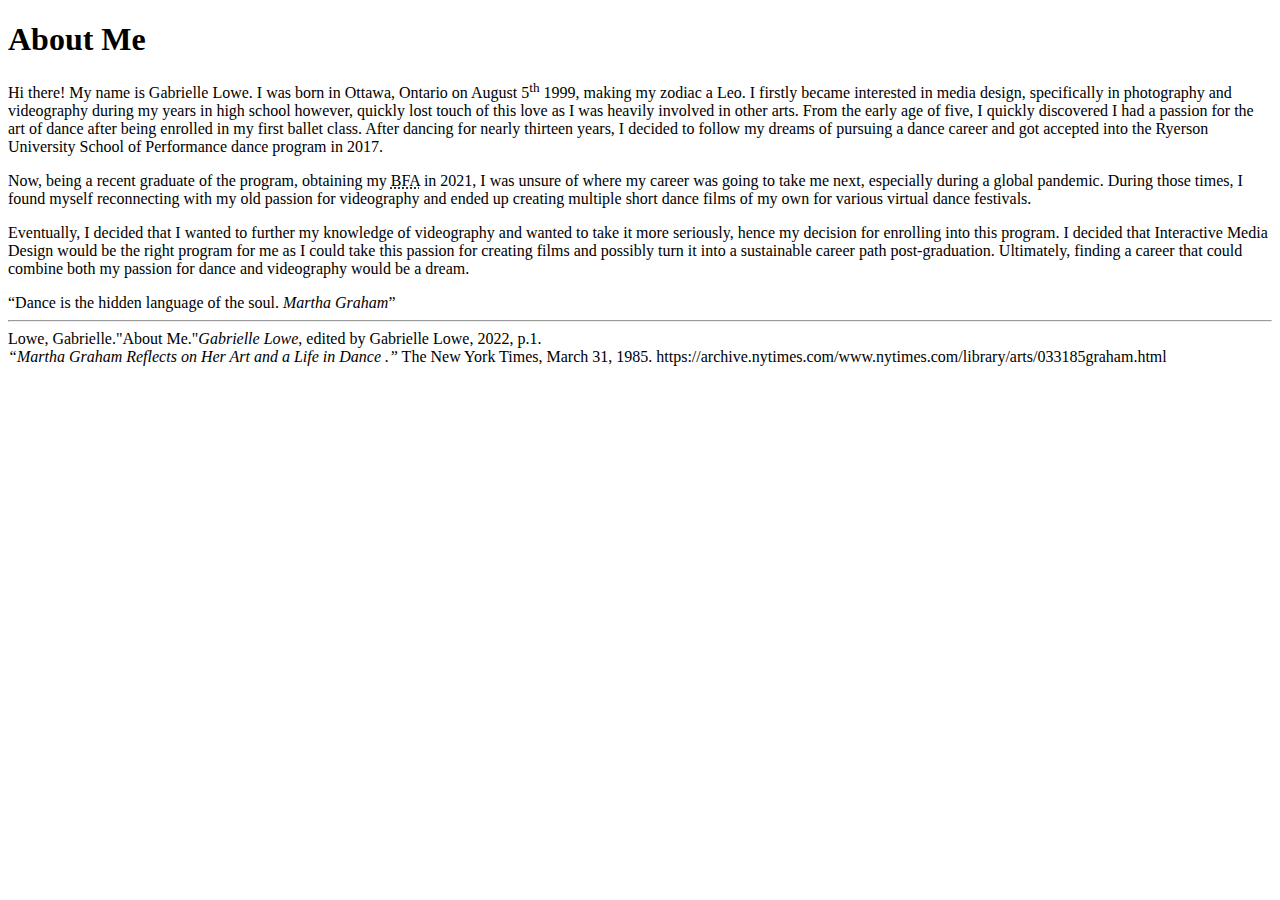
==== html-assignment/index.html @ 2b203d94 "added authorization for website access" ====
<!DOCTYPE html>
<html>
    <head>
        <title>Gabrielle Lowe</title>
    </head>
    <body>
        <header>
            <h1>About Me</h1>
        </header>
        <p>Hi there! My name is Gabrielle Lowe. I was born in Ottawa, Ontario on August 5<sup>th</sup> 1999, making my zodiac a Leo.
        I firstly became interested in media design, specifically in photography and videography during my years in high school however,
        quickly lost touch of this love as I was heavily involved in other arts. From the early age of five, I quickly discovered I had a passion 
        for the art of dance after being enrolled in my first ballet class. After dancing for nearly thirteen years, I decided to follow my dreams
        of pursuing a dance career and got accepted into the Ryerson University School of Performance dance program in 2017.</p>
        <p>Now, being a recent graduate of the program, obtaining my <abbr title="Bachelor of Fine Arts">BFA</abbr> in 2021, I was unsure of where my career was 
        going to take me next, especially during a global pandemic. During those times, I found myself reconnecting with my old passion for videography
        and ended up creating multiple short dance films of my own for various virtual dance festivals. </p>
        <p>Eventually, I decided that I wanted to further my knowledge of videography and wanted to take it more seriously, hence my decision for enrolling
        into this program. I decided that Interactive Media Design would be the right program for me as I could take this passion for creating films and possibly 
        turn it into a sustainable career path post-graduation. Ultimately, finding a career that could combine both my passion for dance and videography would be
        a dream. </p>
        <q>Dance is the hidden language of the soul. <em> Martha Graham</em></q>
        <hr>
        <footer>Lowe, Gabrielle."About Me."<em>Gabrielle Lowe</em>, edited by Gabrielle Lowe, 2022, p.1.</footer>
        <footer><em>“Martha Graham Reflects on Her Art and a Life in Dance .”</em> The New York Times, March 31, 1985. https://archive.nytimes.com/www.nytimes.com/library/arts/033185graham.html</footer>
    </body>
</html>
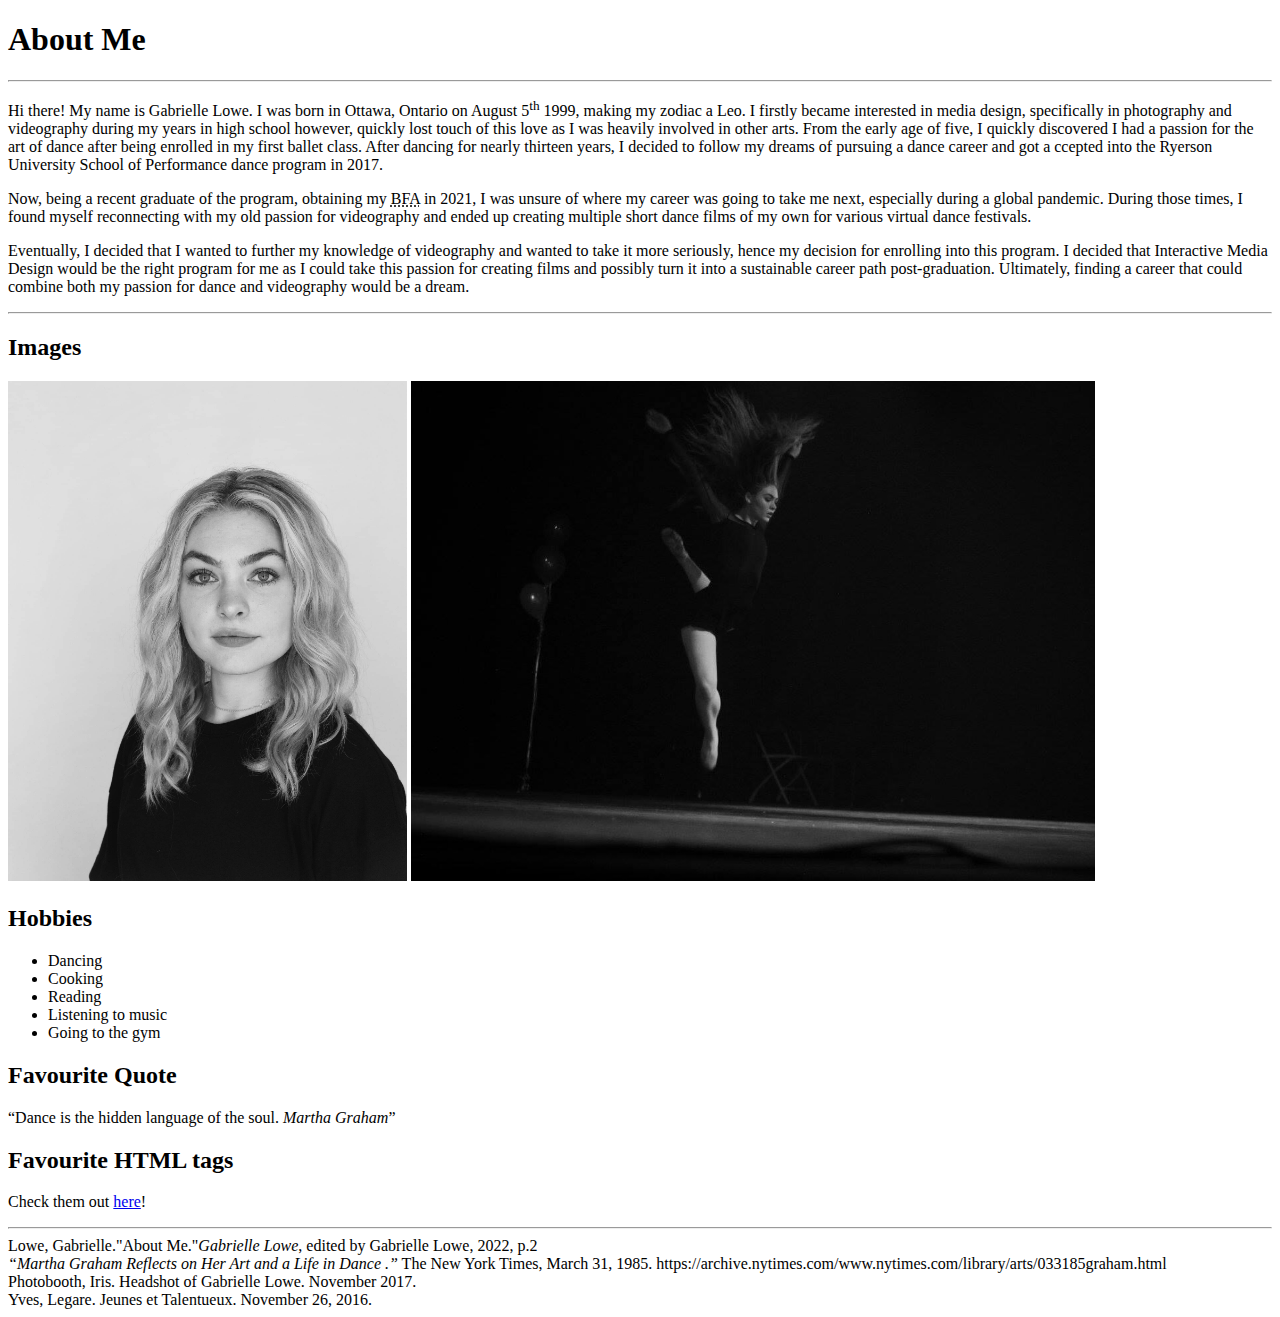
==== commit d6bbcc2b: "applied new changed for week 4 assignement" ====
--- a/html-assignment/index.html
+++ b/html-assignment/index.html
@@ -6,12 +6,14 @@
     <body>
         <header>
             <h1>About Me</h1>
+            <hr>
         </header>
-        <p>Hi there! My name is Gabrielle Lowe. I was born in Ottawa, Ontario on August 5<sup>th</sup> 1999, making my zodiac a Leo.
+        <section>
+         <p>Hi there! My name is Gabrielle Lowe. I was born in Ottawa, Ontario on August 5<sup>th</sup> 1999, making my zodiac a Leo.
         I firstly became interested in media design, specifically in photography and videography during my years in high school however,
         quickly lost touch of this love as I was heavily involved in other arts. From the early age of five, I quickly discovered I had a passion 
         for the art of dance after being enrolled in my first ballet class. After dancing for nearly thirteen years, I decided to follow my dreams
-        of pursuing a dance career and got accepted into the Ryerson University School of Performance dance program in 2017.</p>
+        of pursuing a dance career and got a ccepted into the Ryerson University School of Performance dance program in 2017.</p>
         <p>Now, being a recent graduate of the program, obtaining my <abbr title="Bachelor of Fine Arts">BFA</abbr> in 2021, I was unsure of where my career was 
         going to take me next, especially during a global pandemic. During those times, I found myself reconnecting with my old passion for videography
         and ended up creating multiple short dance films of my own for various virtual dance festivals. </p>
@@ -19,9 +21,35 @@
         into this program. I decided that Interactive Media Design would be the right program for me as I could take this passion for creating films and possibly 
         turn it into a sustainable career path post-graduation. Ultimately, finding a career that could combine both my passion for dance and videography would be
         a dream. </p>
-        <q>Dance is the hidden language of the soul. <em> Martha Graham</em></q>
+        </section>
+        <section>
+            <hr>
+            <h2>Images</h2>
+            <img src="images/headshot.jpg" alt="headshot of Gabrielle" <img alt =width "400", height="500">
+            <img src="images/dancejump.jpg" alt="dancing shot of Gabrielle" <img alt =width "400", height="500">
+        </section>
+        <section>
+            <h2>Hobbies</h2>
+            <ul>
+                <li>Dancing</li>
+                <li>Cooking</li>
+                <li>Reading</li>
+                <li>Listening to music</li>
+                <li>Going to the gym</li>
+            </ul>
+        </section>
+        <section>
+            <h2>Favourite Quote</h2>
+                 <q>Dance is the hidden language of the soul. <em> Martha Graham</em></q>
+        </section>
+        <section>
+            <h2>Favourite HTML tags</h2>
+            <p>Check them out <a href="notes.html">here</a>!</p>
+        </section>
         <hr>
-        <footer>Lowe, Gabrielle."About Me."<em>Gabrielle Lowe</em>, edited by Gabrielle Lowe, 2022, p.1.</footer>
+        <footer>Lowe, Gabrielle."About Me."<em>Gabrielle Lowe</em>, edited by Gabrielle Lowe, 2022, p.2</footer>
         <footer><em>“Martha Graham Reflects on Her Art and a Life in Dance .”</em> The New York Times, March 31, 1985. https://archive.nytimes.com/www.nytimes.com/library/arts/033185graham.html</footer>
+        <footer> Photobooth, Iris. Headshot of Gabrielle Lowe. November 2017.</footer>
+        <footer>Yves, Legare. Jeunes et Talentueux. November 26, 2016.</footer>
     </body>
 </html>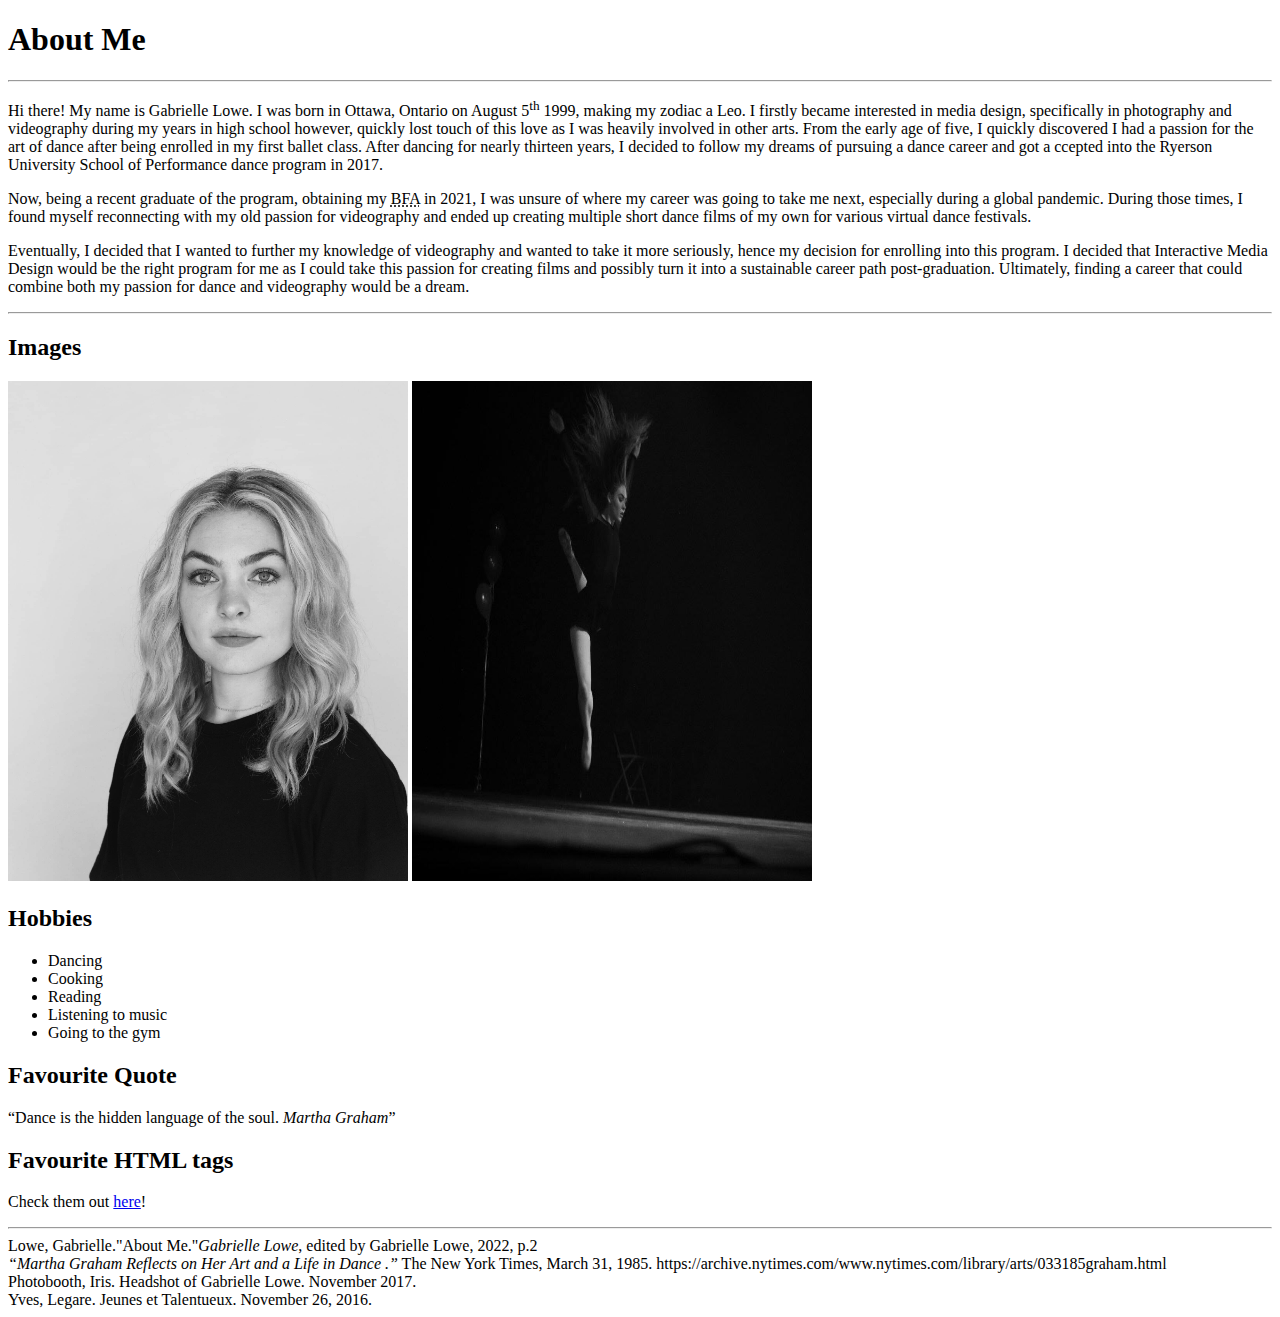
==== commit 56d9f378: "updated issues relating to styling" ====
--- a/html-assignment/index.html
+++ b/html-assignment/index.html
@@ -9,7 +9,7 @@
             <hr>
         </header>
         <section>
-         <p>Hi there! My name is Gabrielle Lowe. I was born in Ottawa, Ontario on August 5<sup>th</sup> 1999, making my zodiac a Leo.
+        <p>Hi there! My name is Gabrielle Lowe. I was born in Ottawa, Ontario on August 5<sup>th</sup> 1999, making my zodiac a Leo.
         I firstly became interested in media design, specifically in photography and videography during my years in high school however,
         quickly lost touch of this love as I was heavily involved in other arts. From the early age of five, I quickly discovered I had a passion 
         for the art of dance after being enrolled in my first ballet class. After dancing for nearly thirteen years, I decided to follow my dreams
@@ -25,8 +25,8 @@
         <section>
             <hr>
             <h2>Images</h2>
-            <img src="images/headshot.jpg" alt="headshot of Gabrielle" <img alt =width "400", height="500">
-            <img src="images/dancejump.jpg" alt="dancing shot of Gabrielle" <img alt =width "400", height="500">
+            <img src="images/headshot.jpg" alt="Headshot of Gabrielle" width="400", height="500">
+            <img src="images/dancejump.jpg" alt="Dancing jump" width="400", height="500">
         </section>
         <section>
             <h2>Hobbies</h2>
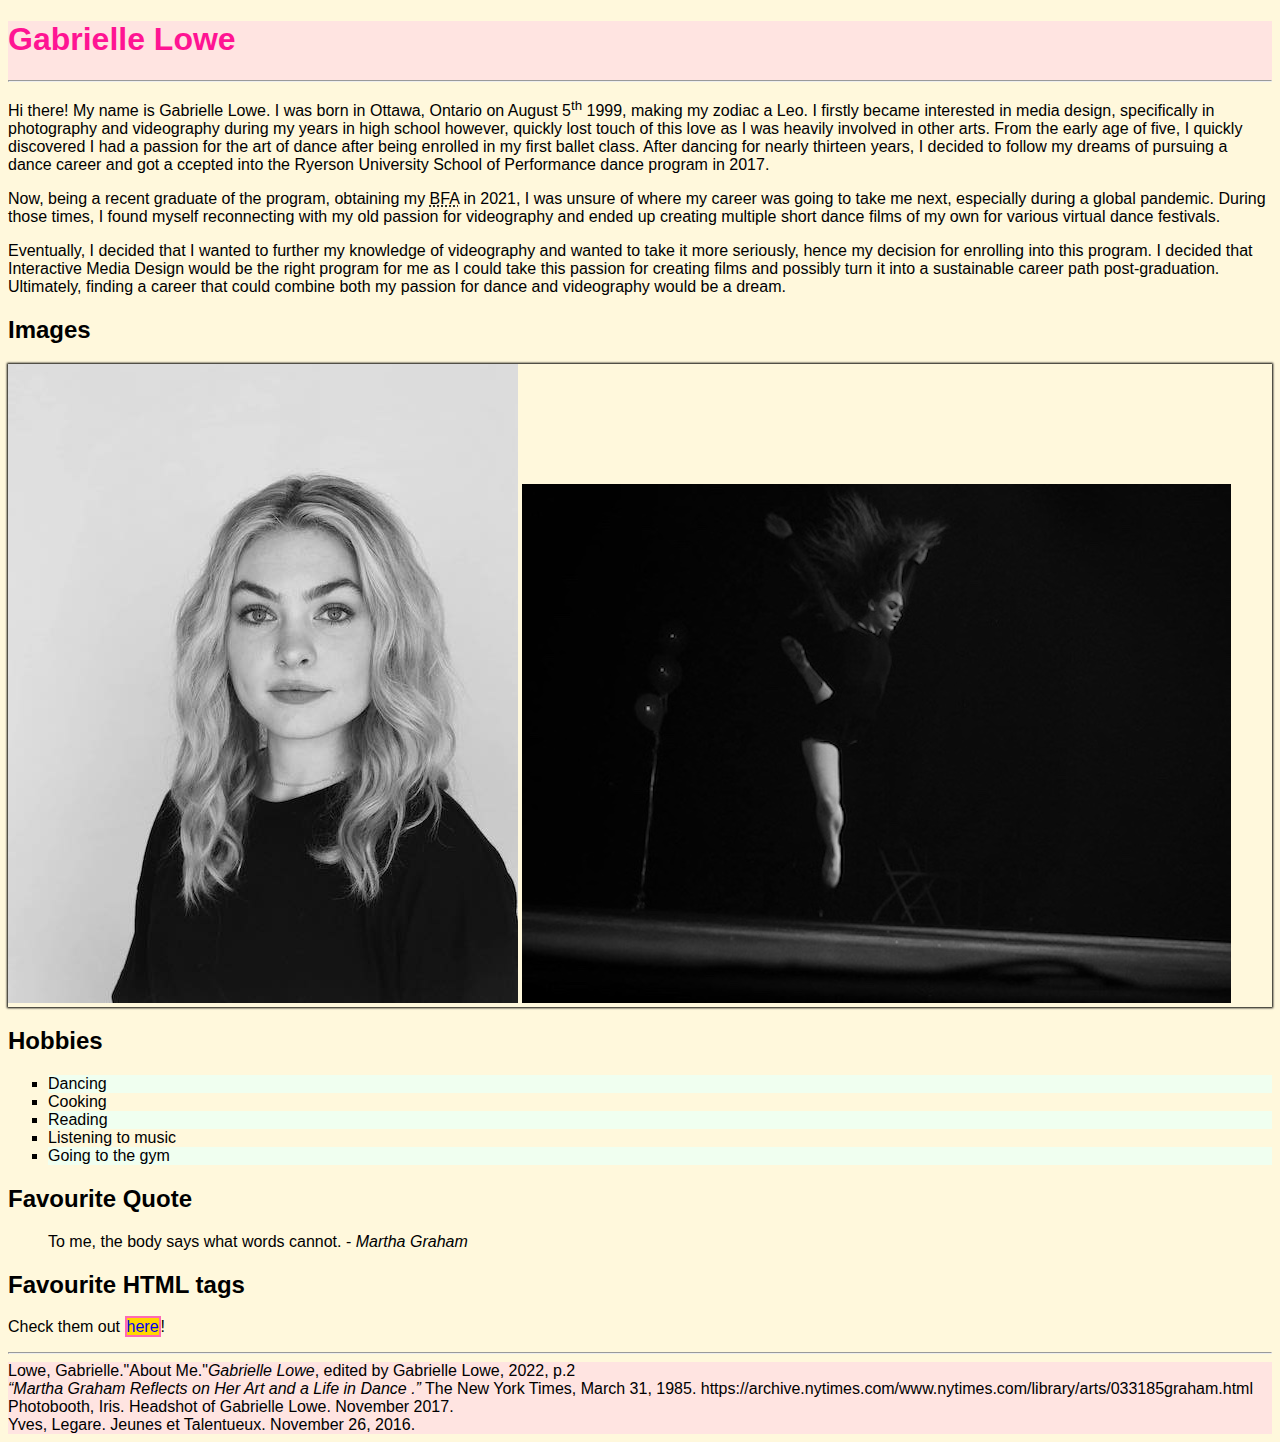
==== commit 8f05b9fd: "finalized stylistic elements" ====
--- a/html-assignment/index.html
+++ b/html-assignment/index.html
@@ -2,10 +2,16 @@
 <html>
     <head>
         <title>Gabrielle Lowe</title>
+        <link href="css/main.css" rel="stylesheet">
     </head>
     <body>
         <header>
-            <h1>About Me</h1>
+            <article>
+            <div class="site-title">
+            <h1>Gabrielle Lowe</h1> 
+            </site-titl>
+            </article>
+            </div>
             <hr>
         </header>
         <section>
@@ -23,10 +29,12 @@
         a dream. </p>
         </section>
         <section>
-            <hr>
+
             <h2>Images</h2>
-            <img src="images/headshot.jpg" alt="Headshot of Gabrielle" width="400", height="500">
-            <img src="images/dancejump.jpg" alt="Dancing jump" width="400", height="500">
+            <div id="my-image"> 
+            <img src="images/headshot.jpg" alt="Headshot of Gabrielle">
+            <img src="images/dancejump.jpg" alt="Dancing jump">
+            </div>
         </section>
         <section>
             <h2>Hobbies</h2>
@@ -40,7 +48,7 @@
         </section>
         <section>
             <h2>Favourite Quote</h2>
-                 <q>Dance is the hidden language of the soul. <em> Martha Graham</em></q>
+            <blockquote>To me, the body says what words cannot. -<cite> Martha Graham</cite></blockquote> 
         </section>
         <section>
             <h2>Favourite HTML tags</h2>
--- a/html-assignment/css/main.css
+++ b/html-assignment/css/main.css
@@ -0,0 +1,40 @@
+/*CSS comment */
+body {
+    background-color: cornsilk;
+    font-family:Verdana, Geneva, Tahoma, sans-serif ;
+    font: size 18px; 
+}
+
+header, footer {
+    background-color:mistyrose;
+}
+
+.site-title {
+    color:deeppink;
+}
+
+#my-image {
+    box-shadow: 0px 0px 2px 1px  black;
+}
+
+ul {
+    list-style-type: square;
+} 
+
+li:nth-child(odd) {
+    background-color:honeydew;
+}
+
+a:link, a:visited {
+    text-decoration: none;
+    background-color:gold;
+    border: 2px solid hotpink;
+}
+
+a:hover, a:active {
+    text-decoration: none;
+    color: red;
+    background-color: gold ;
+    border: 2px solid hotpink;
+}
+
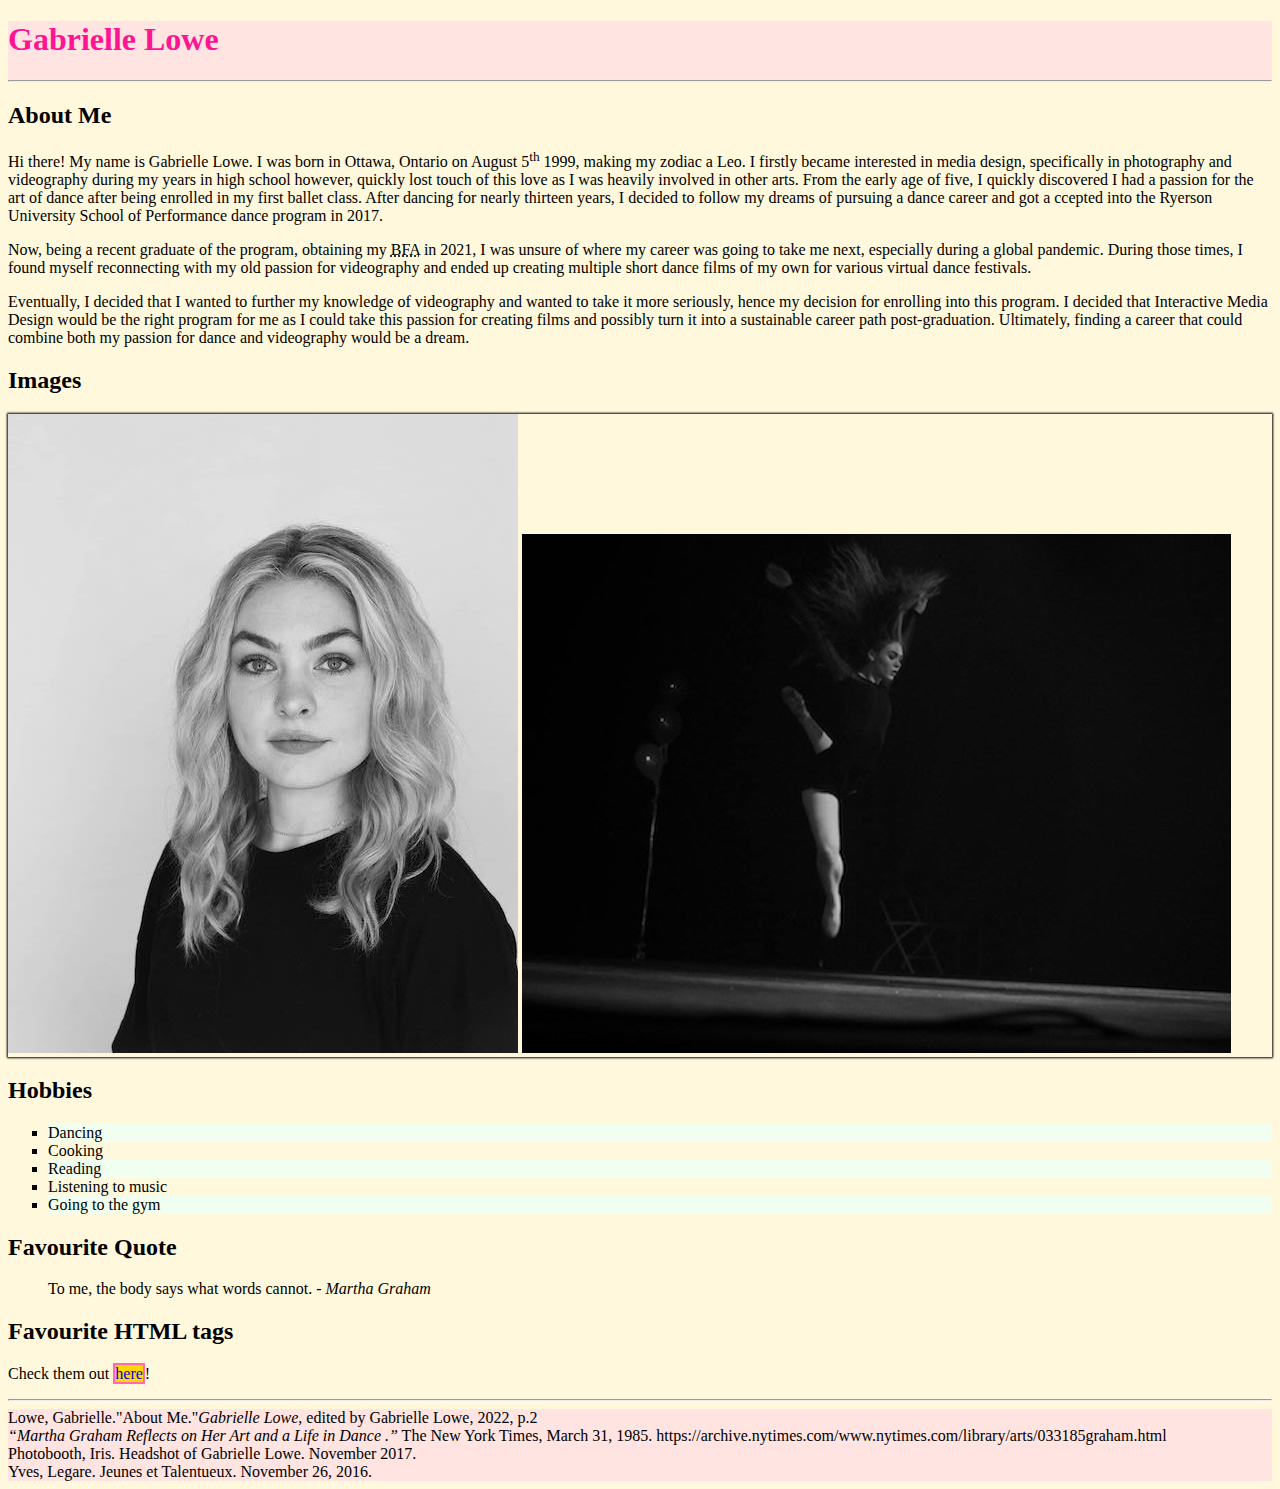
==== commit 06b98343: "corrected font size" ====
--- a/html-assignment/index.html
+++ b/html-assignment/index.html
@@ -9,12 +9,12 @@
             <article>
             <div class="site-title">
             <h1>Gabrielle Lowe</h1> 
-            </site-titl>
+            </div>
             </article>
-            </div>
             <hr>
         </header>
         <section>
+        <h2>About Me</h2>
         <p>Hi there! My name is Gabrielle Lowe. I was born in Ottawa, Ontario on August 5<sup>th</sup> 1999, making my zodiac a Leo.
         I firstly became interested in media design, specifically in photography and videography during my years in high school however,
         quickly lost touch of this love as I was heavily involved in other arts. From the early age of five, I quickly discovered I had a passion 
@@ -29,7 +29,6 @@
         a dream. </p>
         </section>
         <section>
-
             <h2>Images</h2>
             <div id="my-image"> 
             <img src="images/headshot.jpg" alt="Headshot of Gabrielle">
--- a/html-assignment/css/main.css
+++ b/html-assignment/css/main.css
@@ -1,8 +1,7 @@
 /*CSS comment */
 body {
     background-color: cornsilk;
-    font-family:Verdana, Geneva, Tahoma, sans-serif ;
-    font: size 18px; 
+    font-family:18px Verdana, Geneva, Tahoma, sans-serif ;
 }
 
 header, footer {
